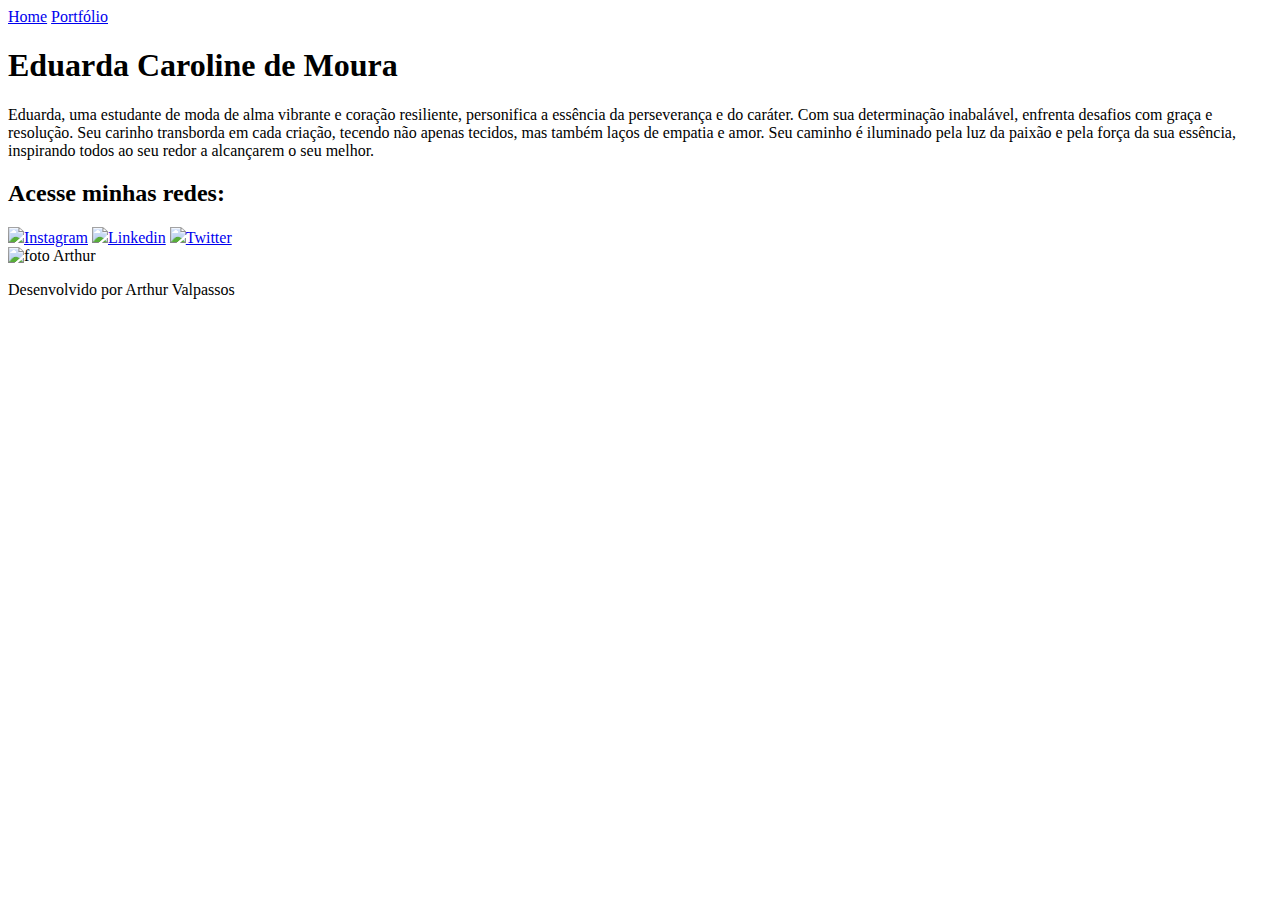
==== index.html @ dfd6608f "Add files via upload" ====
<!DOCTYPE html>
<html lang="pt-br">
<head>
    <meta charset="UTF-8">
    <meta name="viewport" content="width=device-width, initial-scale=1.0">
    <meta http-equiv="X-UA-Compatible"
    content="IE-edge">
    <title> Eduarda Caroline de Moura/moda</title>
    <link rel="stylesheet" href="estilos/style.css">
</head>
<body>
    <header class="cabecalho">
        <nav class="cabecalho__menu">
            <a class="cabecalho__menu__link" href="index.html">Home</a>
            <a class="cabecalho__menu__link" href="sobremim.html">Portfólio</a>
        </nav>
    </header>
    <main class="apresentacao">
        <section class="apresentacao__conteudo">
        <h1 class="apresentacao__conteudo__titulo">Eduarda Caroline de Moura<strong class="titulo-destaque"></strong>
        </h1> 
        <p class="apresentacao__conteudo__texto">Eduarda, uma estudante de moda de alma vibrante e coração resiliente, personifica a essência da perseverança e do caráter. Com sua determinação inabalável, enfrenta desafios com graça e resolução. Seu carinho transborda em cada criação, tecendo não apenas tecidos, mas também laços de empatia e amor. Seu caminho é iluminado pela luz da paixão e pela força da sua essência, inspirando todos ao seu redor a alcançarem o seu melhor.</p>
        <div class="apresentacao__links">
            <h2 class="apresentacao__links__texto">Acesse minhas redes:</h2>
            <a class="apresentacao__links__botao" href="https://www.instagram.com/dudacmoura/"><img src="imagens/instagram.png">Instagram</a>
            <a class="apresentacao__links__botao" href="https://www.linkedin.com/in/arthur-valpassos-b849ba1a3/"> <img src="imagens/facebook.png">Linkedin</a>
            <a class="apresentacao__links__botao" href="https://twitter.com/valpassoos"> <img src="imagens/twitter.png">Twitter</a>
    </div>
    </section>
        <img class="foto_principal" src="imagens/FotoEduarda.jpeg" alt="foto Arthur"> 
    </main>
    <footer class="rodape">
        <p>Desenvolvido por Arthur Valpassos</p>
    </footer>
</body>
</html>
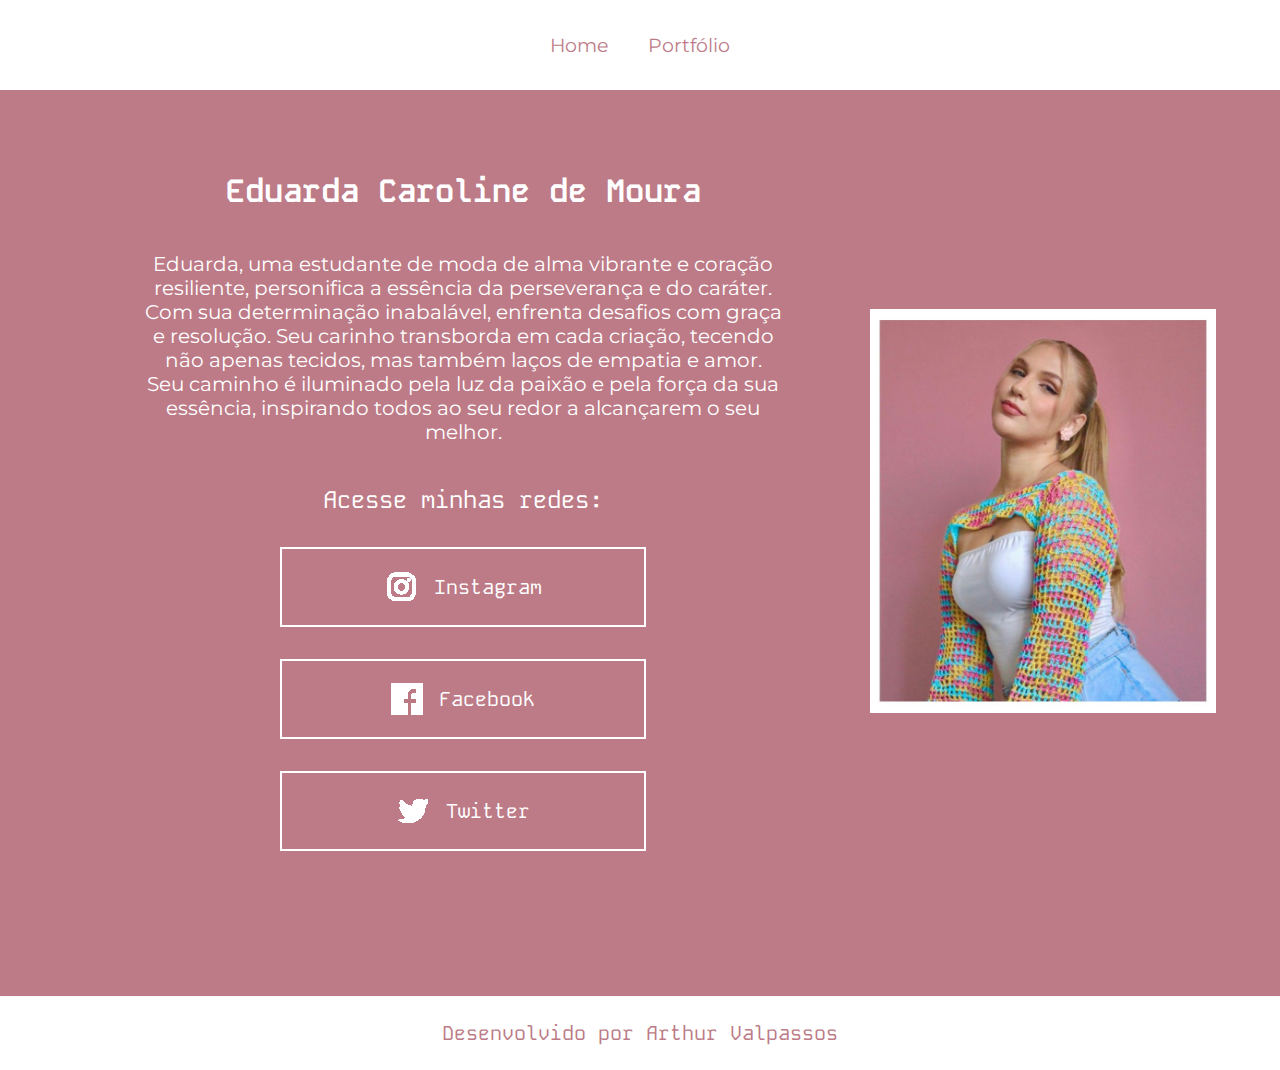
==== commit a95085e2: "Add files via upload" ====
--- a/index.html
+++ b/index.html
@@ -23,7 +23,7 @@
         <div class="apresentacao__links">
             <h2 class="apresentacao__links__texto">Acesse minhas redes:</h2>
             <a class="apresentacao__links__botao" href="https://www.instagram.com/dudacmoura/"><img src="imagens/instagram.png">Instagram</a>
-            <a class="apresentacao__links__botao" href="https://www.linkedin.com/in/arthur-valpassos-b849ba1a3/"> <img src="imagens/facebook.png">Linkedin</a>
+            <a class="apresentacao__links__botao" href="https://www.facebook.com/eduarda.moura.7543?locale=pt_BR"> <img src="imagens/facebook.png">Facebook</a>
             <a class="apresentacao__links__botao" href="https://twitter.com/valpassoos"> <img src="imagens/twitter.png">Twitter</a>
     </div>
     </section>
--- a/estilos/style.css
+++ b/estilos/style.css
@@ -0,0 +1,172 @@
+@import url('https://fonts.googleapis.com/css2?family=Kode+Mono:wght@400..700&family=Montserrat:ital,wght@0,100..900;1,100..900&display=swap');
+@import url('https://fonts.googleapis.com/css2?family=Kode+Mono:wght@400..700&family=Montserrat:ital,wght@0,100..900;1,100..900&family=Truculenta:opsz,wght@12..72,100..900&display=swap');
+
+
+:root{
+    --cor-fundo:#bd7b87;
+    --cor-principal: white;
+    --cor-secundaria: white;
+    --cor-hover: rgb(248, 175, 218) ; 
+}
+
+*{
+    margin: 0;
+    padding: 0;
+}
+
+
+body{
+   
+    box-sizing: border-box;
+    background-color: var(--cor-fundo);
+    color:var(--cor-principal) ;
+   
+}
+.cabecalho{
+    background-color: var(--cor-principal);
+    padding: 2.2%;
+
+}
+.cabecalho__menu {
+    display: flex;
+    justify-content: center;
+    align-items: center;
+}
+
+
+.cabecalho__menu__link {
+    font-size: 120%;
+    font-family: "Montserrat", sans-serif;
+    color: var(--cor-fundo);
+    margin: 0 0.625rem;
+    padding: 0.3125rem 0.625rem;
+    text-decoration: none;
+}
+
+.cabecalho__menu__link:hover {
+    color: var(--cor-hover);
+}
+
+
+
+.titulo-destaque {
+    color: var();}
+    .titulo-destaque:hover{
+        color: var(--cor-hover);
+
+    }
+
+.apresentacao {
+    padding: 0% 5% 5%;
+    display: flex;
+    align-items: center;
+    justify-content: space-between;
+    gap: 8px;
+
+    
+    
+}
+.apresentacao__conteudo {
+    padding: 7%;
+    display: flex;
+    flex-direction: column;
+    gap: 2.5rem;
+    text-align: center;
+    
+}
+.apresentacao__conteudo__titulo{
+    font-size: 2rem;
+    font-family:"Kode Mono", monospace;
+}
+.apresentacao__conteudo__texto{
+    font-size: 1.25rem;
+    font-family: "Montserrat", sans-serif;
+}
+.apresentacao__links{
+   display:flex;
+    justify-content: space-between; 
+    flex-direction: column;
+    align-items: center;
+    gap: 2rem;  
+}
+.apresentacao__links__texto{
+    font-family:"Kode Mono", monospace;
+    font-weight: 400;
+    font-size: 1.5rem;
+}
+.apresentacao__links__botao{
+    /*background-color: #F5D542;*/
+    display: flex;
+    justify-content: center;
+    align-items: center;
+    gap: 1rem;
+    border: 0.125rem solid var(--cor-principal);
+    width: 50%;
+    text-align: center;
+    border-radius: 0.5;
+    font-size: 1.25rem;
+    padding: 1.375rem;
+    text-decoration: none;
+    color: var(--cor-secundaria);
+    font-family:"Kode Mono", monospace; 
+}
+.apresentacao__links__botao:hover{
+    background-color: var(--cor-hover);
+}
+.foto_principal{
+    width: 30%
+    
+}
+.rodape{
+    color: var(--cor-fundo);
+    background-color: var(--cor-principal);
+    display: flex;
+    justify-content: center;
+    align-items: center;
+    font-family:"Kode Mono", monospace; 
+    font-size: 1.25rem;
+    font-weight: 400;
+    padding: 1.5rem;
+}
+.conteudo__sobremim{
+    display: flex;
+    justify-content: space-between;
+    align-items: center;
+    flex-direction: row;
+    padding: 10%;
+    gap: 20%;
+    width: auto;
+    font-size: 25px;
+    
+}
+.foto_principal__sobremim{
+    width: 30%;
+}
+
+
+@media( max-width: 1200px) {
+   .apresentacao{
+    flex-direction: column-reverse ;
+    gap: 15%;
+    padding: 5%;
+
+   } 
+   .foto_principal{
+    width: 60%;
+   }
+   .cabecalho{
+    padding: 6%;
+   }
+   .cabecalho__menu{
+    justify-content: center;} 
+  .foto_principal__sobremim{
+    width: auto;
+  }
+  .conteudo__sobremim{
+    flex-direction: column-reverse;
+    width: auto;
+    gap: 60px;
+    
+  }
+      
+}
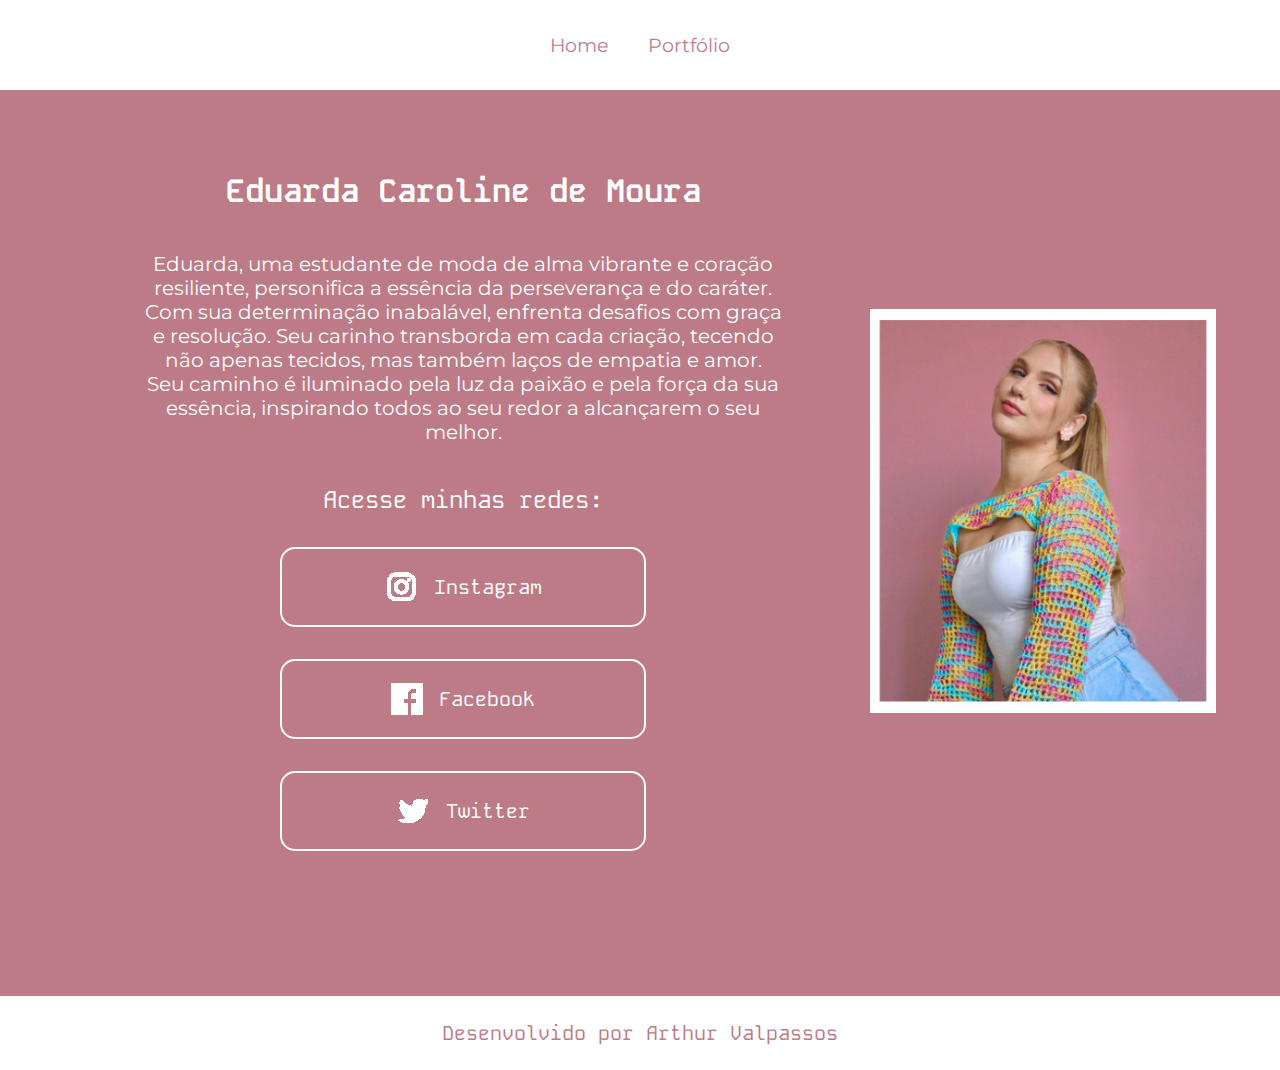
==== commit f4caed31: "botoes" ====
--- a/index.html
+++ b/index.html
@@ -1,36 +1,36 @@
-<!DOCTYPE html>
-<html lang="pt-br">
-<head>
-    <meta charset="UTF-8">
-    <meta name="viewport" content="width=device-width, initial-scale=1.0">
-    <meta http-equiv="X-UA-Compatible"
-    content="IE-edge">
-    <title> Eduarda Caroline de Moura/moda</title>
-    <link rel="stylesheet" href="estilos/style.css">
-</head>
-<body>
-    <header class="cabecalho">
-        <nav class="cabecalho__menu">
-            <a class="cabecalho__menu__link" href="index.html">Home</a>
-            <a class="cabecalho__menu__link" href="sobremim.html">Portfólio</a>
-        </nav>
-    </header>
-    <main class="apresentacao">
-        <section class="apresentacao__conteudo">
-        <h1 class="apresentacao__conteudo__titulo">Eduarda Caroline de Moura<strong class="titulo-destaque"></strong>
-        </h1> 
-        <p class="apresentacao__conteudo__texto">Eduarda, uma estudante de moda de alma vibrante e coração resiliente, personifica a essência da perseverança e do caráter. Com sua determinação inabalável, enfrenta desafios com graça e resolução. Seu carinho transborda em cada criação, tecendo não apenas tecidos, mas também laços de empatia e amor. Seu caminho é iluminado pela luz da paixão e pela força da sua essência, inspirando todos ao seu redor a alcançarem o seu melhor.</p>
-        <div class="apresentacao__links">
-            <h2 class="apresentacao__links__texto">Acesse minhas redes:</h2>
-            <a class="apresentacao__links__botao" href="https://www.instagram.com/dudacmoura/"><img src="imagens/instagram.png">Instagram</a>
-            <a class="apresentacao__links__botao" href="https://www.facebook.com/eduarda.moura.7543?locale=pt_BR"> <img src="imagens/facebook.png">Facebook</a>
-            <a class="apresentacao__links__botao" href="https://twitter.com/valpassoos"> <img src="imagens/twitter.png">Twitter</a>
-    </div>
-    </section>
-        <img class="foto_principal" src="imagens/FotoEduarda.jpeg" alt="foto Arthur"> 
-    </main>
-    <footer class="rodape">
-        <p>Desenvolvido por Arthur Valpassos</p>
-    </footer>
-</body>
+<!DOCTYPE html>
+<html lang="pt-br">
+<head>
+    <meta charset="UTF-8">
+    <meta name="viewport" content="width=device-width, initial-scale=1.0">
+    <meta http-equiv="X-UA-Compatible"
+    content="IE-edge">
+    <title> Eduarda Caroline de Moura/moda</title>
+    <link rel="stylesheet" href="estilos/style.css">
+</head>
+<body>
+    <header class="cabecalho">
+        <nav class="cabecalho__menu">
+            <a class="cabecalho__menu__link" href="index.html">Home</a>
+            <a class="cabecalho__menu__link" href="sobremim.html">Portfólio</a>
+        </nav>
+    </header>
+    <main class="apresentacao">
+        <section class="apresentacao__conteudo">
+        <h1 class="apresentacao__conteudo__titulo">Eduarda Caroline de Moura<strong class="titulo-destaque"></strong>
+        </h1> 
+        <p class="apresentacao__conteudo__texto">Eduarda, uma estudante de moda de alma vibrante e coração resiliente, personifica a essência da perseverança e do caráter. Com sua determinação inabalável, enfrenta desafios com graça e resolução. Seu carinho transborda em cada criação, tecendo não apenas tecidos, mas também laços de empatia e amor. Seu caminho é iluminado pela luz da paixão e pela força da sua essência, inspirando todos ao seu redor a alcançarem o seu melhor.</p>
+        <div class="apresentacao__links">
+            <h2 class="apresentacao__links__texto">Acesse minhas redes:</h2>
+            <a class="apresentacao__links__botao" href="https://www.instagram.com/dudacmoura/"><img src="imagens/instagram.png">Instagram</a>
+            <a class="apresentacao__links__botao" href="https://www.facebook.com/eduarda.moura.7543?locale=pt_BR"> <img src="imagens/facebook.png">Facebook</a>
+            <a class="apresentacao__links__botao" href="https://twitter.com/dudacarolmoura"> <img src="imagens/twitter.png">Twitter</a>
+    </div>
+    </section>
+        <img class="foto_principal" src="imagens/FotoEduarda.jpeg" alt="foto Arthur"> 
+    </main>
+    <footer class="rodape">
+        <p>Desenvolvido por Arthur Valpassos</p>
+    </footer>
+</body>
 </html>--- a/estilos/style.css
+++ b/estilos/style.css
@@ -1,172 +1,172 @@
-@import url('https://fonts.googleapis.com/css2?family=Kode+Mono:wght@400..700&family=Montserrat:ital,wght@0,100..900;1,100..900&display=swap');
-@import url('https://fonts.googleapis.com/css2?family=Kode+Mono:wght@400..700&family=Montserrat:ital,wght@0,100..900;1,100..900&family=Truculenta:opsz,wght@12..72,100..900&display=swap');
-
-
-:root{
-    --cor-fundo:#bd7b87;
-    --cor-principal: white;
-    --cor-secundaria: white;
-    --cor-hover: rgb(248, 175, 218) ; 
-}
-
-*{
-    margin: 0;
-    padding: 0;
-}
-
-
-body{
-   
-    box-sizing: border-box;
-    background-color: var(--cor-fundo);
-    color:var(--cor-principal) ;
-   
-}
-.cabecalho{
-    background-color: var(--cor-principal);
-    padding: 2.2%;
-
-}
-.cabecalho__menu {
-    display: flex;
-    justify-content: center;
-    align-items: center;
-}
-
-
-.cabecalho__menu__link {
-    font-size: 120%;
-    font-family: "Montserrat", sans-serif;
-    color: var(--cor-fundo);
-    margin: 0 0.625rem;
-    padding: 0.3125rem 0.625rem;
-    text-decoration: none;
-}
-
-.cabecalho__menu__link:hover {
-    color: var(--cor-hover);
-}
-
-
-
-.titulo-destaque {
-    color: var();}
-    .titulo-destaque:hover{
-        color: var(--cor-hover);
-
-    }
-
-.apresentacao {
-    padding: 0% 5% 5%;
-    display: flex;
-    align-items: center;
-    justify-content: space-between;
-    gap: 8px;
-
-    
-    
-}
-.apresentacao__conteudo {
-    padding: 7%;
-    display: flex;
-    flex-direction: column;
-    gap: 2.5rem;
-    text-align: center;
-    
-}
-.apresentacao__conteudo__titulo{
-    font-size: 2rem;
-    font-family:"Kode Mono", monospace;
-}
-.apresentacao__conteudo__texto{
-    font-size: 1.25rem;
-    font-family: "Montserrat", sans-serif;
-}
-.apresentacao__links{
-   display:flex;
-    justify-content: space-between; 
-    flex-direction: column;
-    align-items: center;
-    gap: 2rem;  
-}
-.apresentacao__links__texto{
-    font-family:"Kode Mono", monospace;
-    font-weight: 400;
-    font-size: 1.5rem;
-}
-.apresentacao__links__botao{
-    /*background-color: #F5D542;*/
-    display: flex;
-    justify-content: center;
-    align-items: center;
-    gap: 1rem;
-    border: 0.125rem solid var(--cor-principal);
-    width: 50%;
-    text-align: center;
-    border-radius: 0.5;
-    font-size: 1.25rem;
-    padding: 1.375rem;
-    text-decoration: none;
-    color: var(--cor-secundaria);
-    font-family:"Kode Mono", monospace; 
-}
-.apresentacao__links__botao:hover{
-    background-color: var(--cor-hover);
-}
-.foto_principal{
-    width: 30%
-    
-}
-.rodape{
-    color: var(--cor-fundo);
-    background-color: var(--cor-principal);
-    display: flex;
-    justify-content: center;
-    align-items: center;
-    font-family:"Kode Mono", monospace; 
-    font-size: 1.25rem;
-    font-weight: 400;
-    padding: 1.5rem;
-}
-.conteudo__sobremim{
-    display: flex;
-    justify-content: space-between;
-    align-items: center;
-    flex-direction: row;
-    padding: 10%;
-    gap: 20%;
-    width: auto;
-    font-size: 25px;
-    
-}
-.foto_principal__sobremim{
-    width: 30%;
-}
-
-
-@media( max-width: 1200px) {
-   .apresentacao{
-    flex-direction: column-reverse ;
-    gap: 15%;
-    padding: 5%;
-
-   } 
-   .foto_principal{
-    width: 60%;
-   }
-   .cabecalho{
-    padding: 6%;
-   }
-   .cabecalho__menu{
-    justify-content: center;} 
-  .foto_principal__sobremim{
-    width: auto;
-  }
-  .conteudo__sobremim{
-    flex-direction: column-reverse;
-    width: auto;
-    gap: 60px;
-    
-  }
-      
-}
+@import url('https://fonts.googleapis.com/css2?family=Kode+Mono:wght@400..700&family=Montserrat:ital,wght@0,100..900;1,100..900&display=swap');
+@import url('https://fonts.googleapis.com/css2?family=Kode+Mono:wght@400..700&family=Montserrat:ital,wght@0,100..900;1,100..900&family=Truculenta:opsz,wght@12..72,100..900&display=swap');
+
+
+:root{
+    --cor-fundo:#bd7b87;
+    --cor-principal: white;
+    --cor-secundaria: white;
+    --cor-hover: rgb(248, 175, 218) ; 
+}
+
+*{
+    margin: 0;
+    padding: 0;
+}
+
+
+body{
+   
+    box-sizing: border-box;
+    background-color: var(--cor-fundo);
+    color:var(--cor-principal) ;
+   
+}
+.cabecalho{
+    background-color: var(--cor-principal);
+    padding: 2.2%;
+
+}
+.cabecalho__menu {
+    display: flex;
+    justify-content: center;
+    align-items: center;
+}
+
+
+.cabecalho__menu__link {
+    font-size: 120%;
+    font-family: "Montserrat", sans-serif;
+    color: var(--cor-fundo);
+    margin: 0 0.625rem;
+    padding: 0.3125rem 0.625rem;
+    text-decoration: none;
+}
+
+.cabecalho__menu__link:hover {
+    color: var(--cor-hover);
+}
+
+
+
+.titulo-destaque {
+    color: var();}
+    .titulo-destaque:hover{
+        color: var(--cor-hover);
+
+    }
+
+.apresentacao {
+    padding: 0% 5% 5%;
+    display: flex;
+    align-items: center;
+    justify-content: space-between;
+    gap: 8px;
+
+    
+    
+}
+.apresentacao__conteudo {
+    padding: 7%;
+    display: flex;
+    flex-direction: column;
+    gap: 2.5rem;
+    text-align: center;
+    
+}
+.apresentacao__conteudo__titulo{
+    font-size: 2rem;
+    font-family:"Kode Mono", monospace;
+}
+.apresentacao__conteudo__texto{
+    font-size: 1.25rem;
+    font-family: "Montserrat", sans-serif;
+}
+.apresentacao__links{
+   display:flex;
+    justify-content: space-between; 
+    flex-direction: column;
+    align-items: center;
+    gap: 2rem;  
+}
+.apresentacao__links__texto{
+    font-family:"Kode Mono", monospace;
+    font-weight: 400;
+    font-size: 1.5rem;
+}
+.apresentacao__links__botao{
+    /*background-color: #F5D542;*/
+    display: flex;
+    justify-content: center;
+    align-items: center;
+    gap: 1rem;
+    border: 0.125rem solid var(--cor-principal);
+    width: 50%;
+    text-align: center;
+    border-radius: 15px;
+    font-size: 1.25rem;
+    padding: 1.375rem;
+    text-decoration: none;
+    color: var(--cor-secundaria);
+    font-family:"Kode Mono", monospace; 
+}
+.apresentacao__links__botao:hover{
+    background-color: var(--cor-hover);
+}
+.foto_principal{
+    width: 30%
+    
+}
+.rodape{
+    color: var(--cor-fundo);
+    background-color: var(--cor-principal);
+    display: flex;
+    justify-content: center;
+    align-items: center;
+    font-family:"Kode Mono", monospace; 
+    font-size: 1.25rem;
+    font-weight: 400;
+    padding: 1.5rem;
+}
+.conteudo__sobremim{
+    display: flex;
+    justify-content: space-between;
+    align-items: center;
+    flex-direction: row;
+    padding: 10%;
+    gap: 20%;
+    width: auto;
+    font-size: 25px;
+    
+}
+.foto_principal__sobremim{
+    width: 30%;
+}
+
+
+@media( max-width: 1200px) {
+   .apresentacao{
+    flex-direction: column-reverse ;
+    gap: 15%;
+    padding: 5%;
+
+   } 
+   .foto_principal{
+    width: 60%;
+   }
+   .cabecalho{
+    padding: 6%;
+   }
+   .cabecalho__menu{
+    justify-content: center;} 
+  .foto_principal__sobremim{
+    width: auto;
+  }
+  .conteudo__sobremim{
+    flex-direction: column-reverse;
+    width: auto;
+    gap: 60px;
+    
+  }
+      
+}
